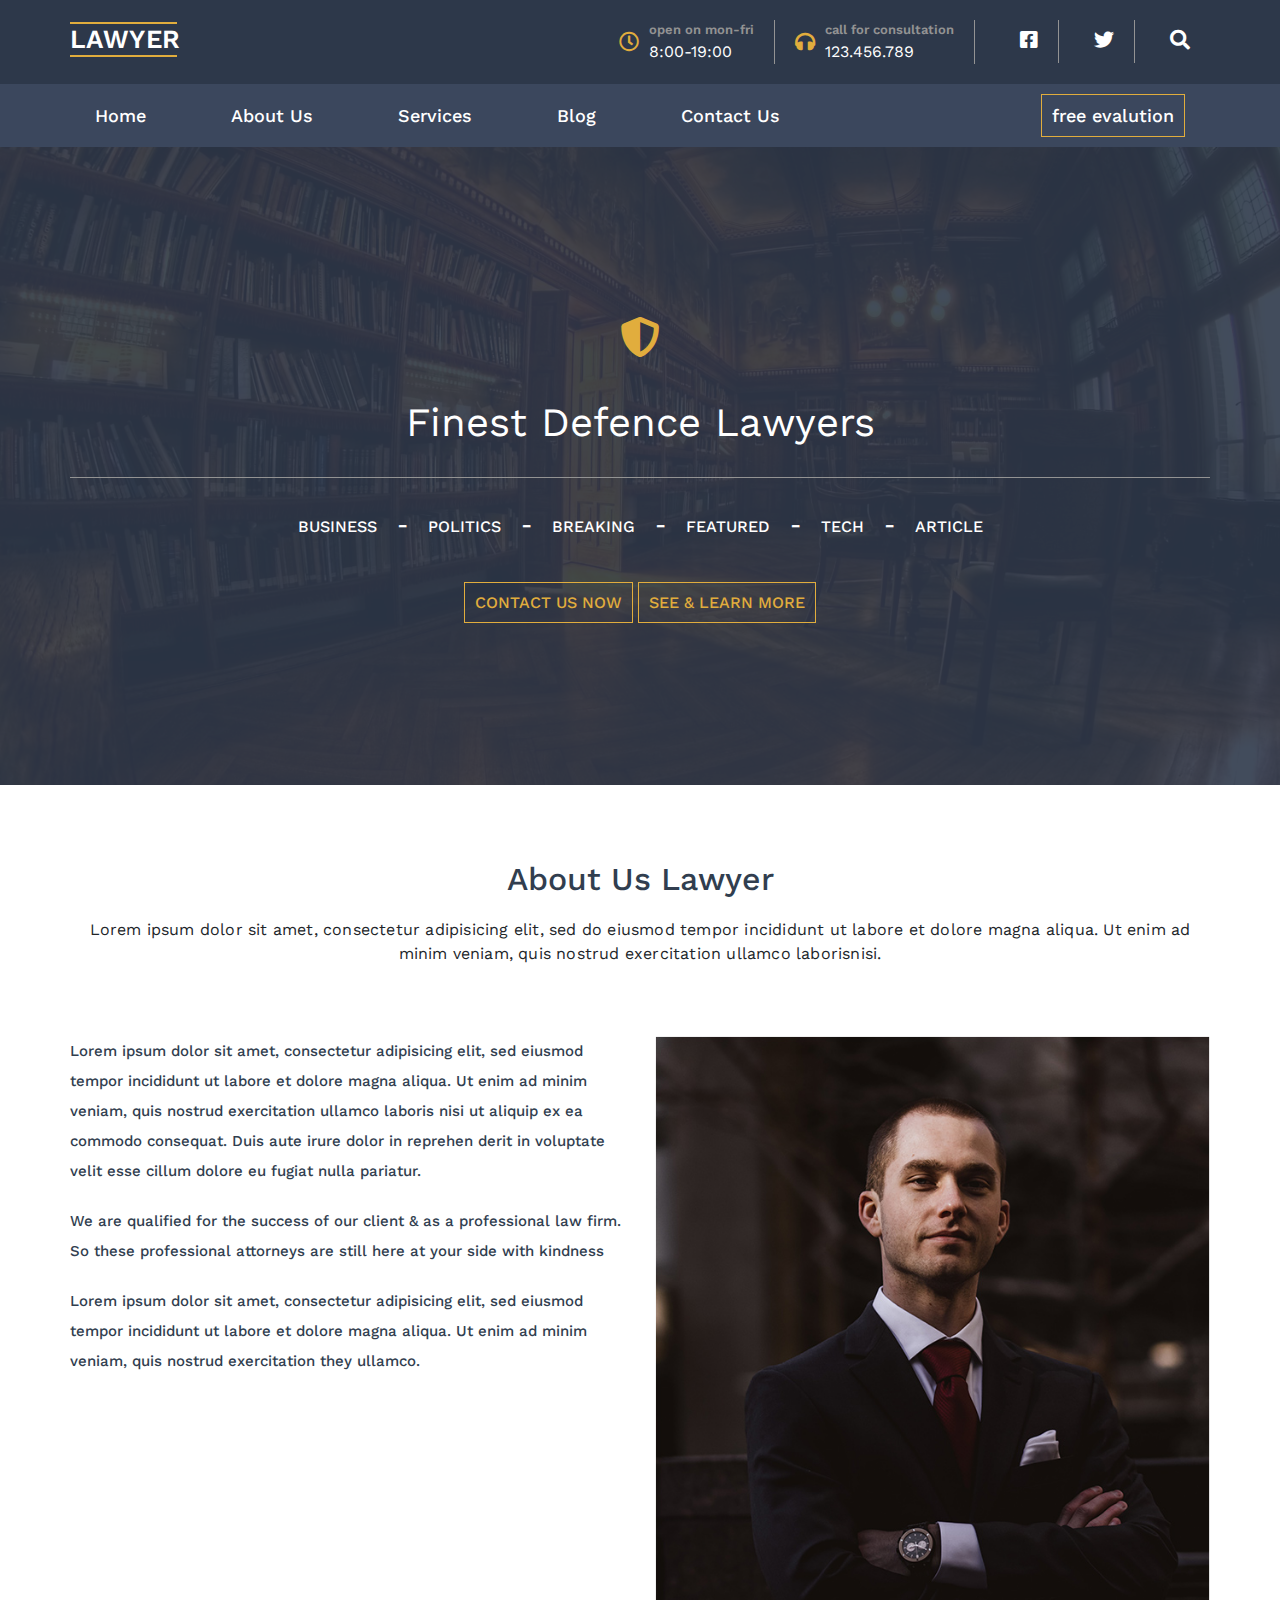
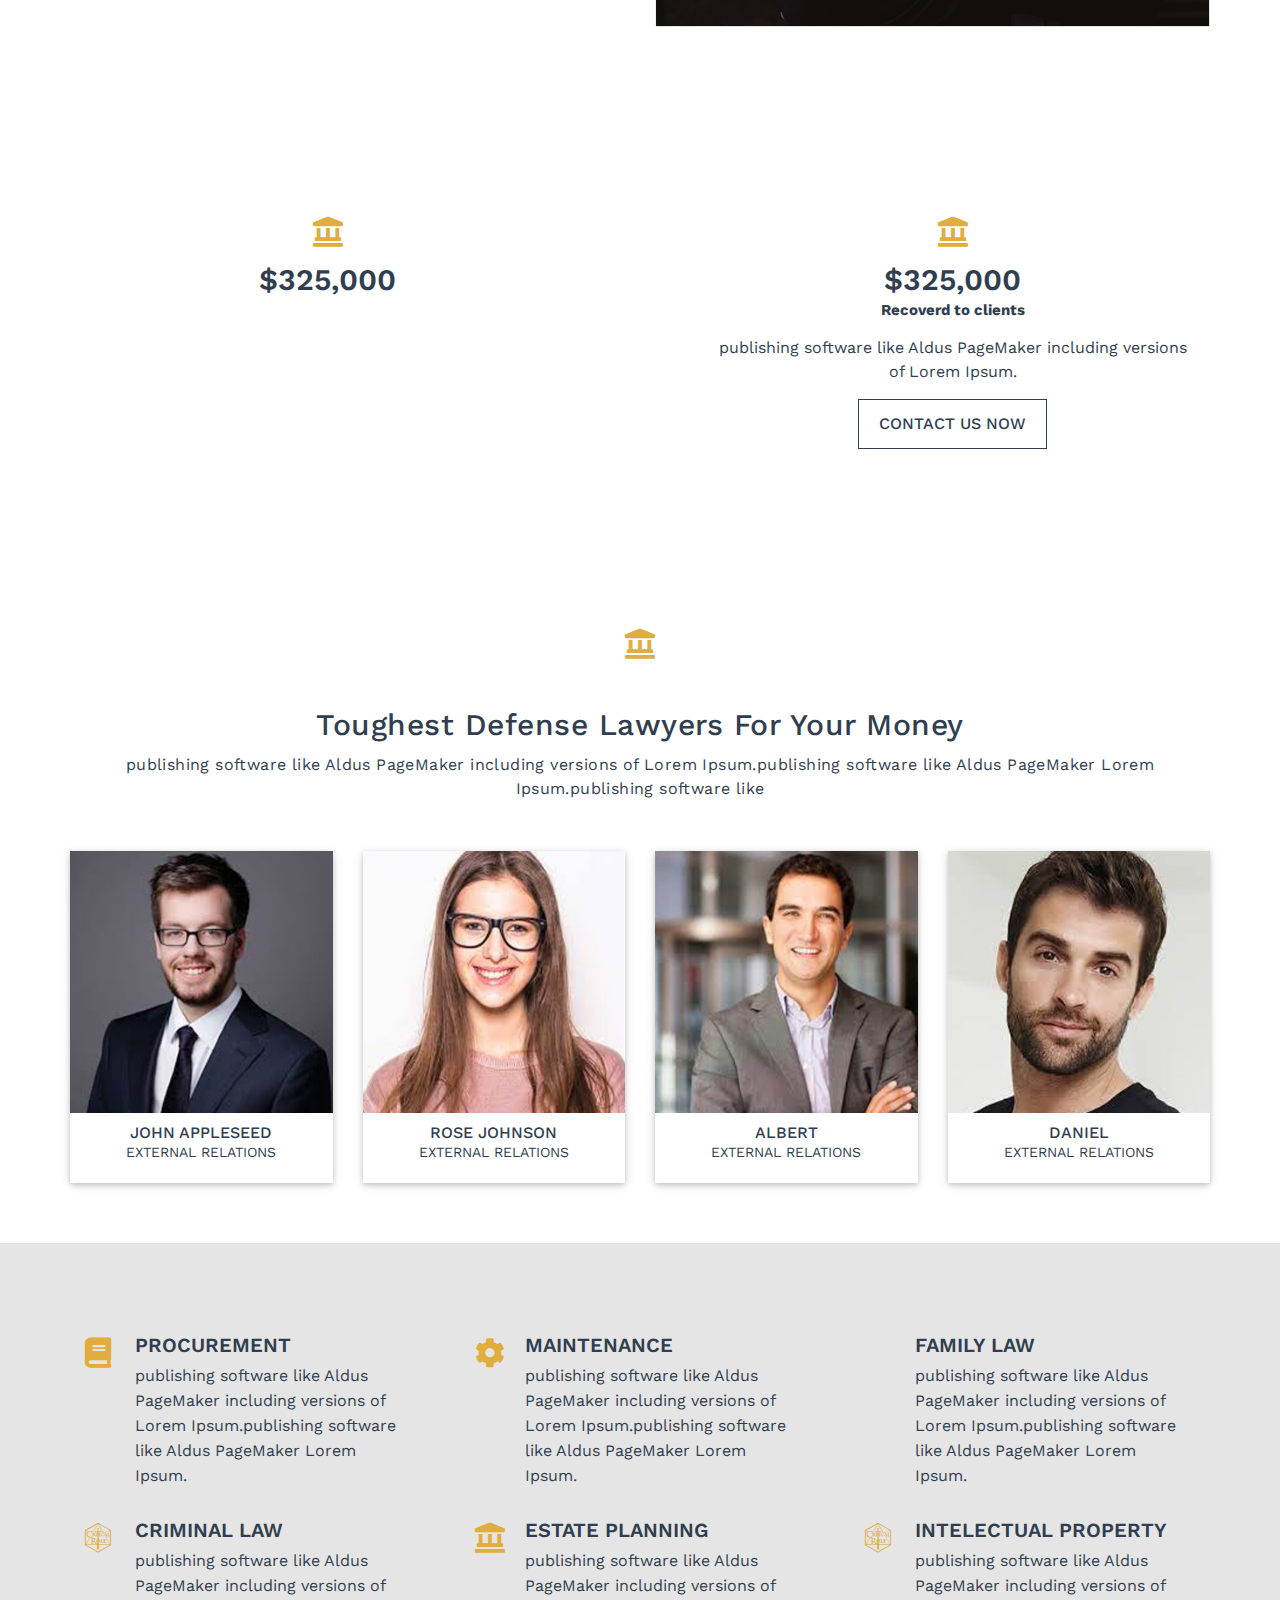
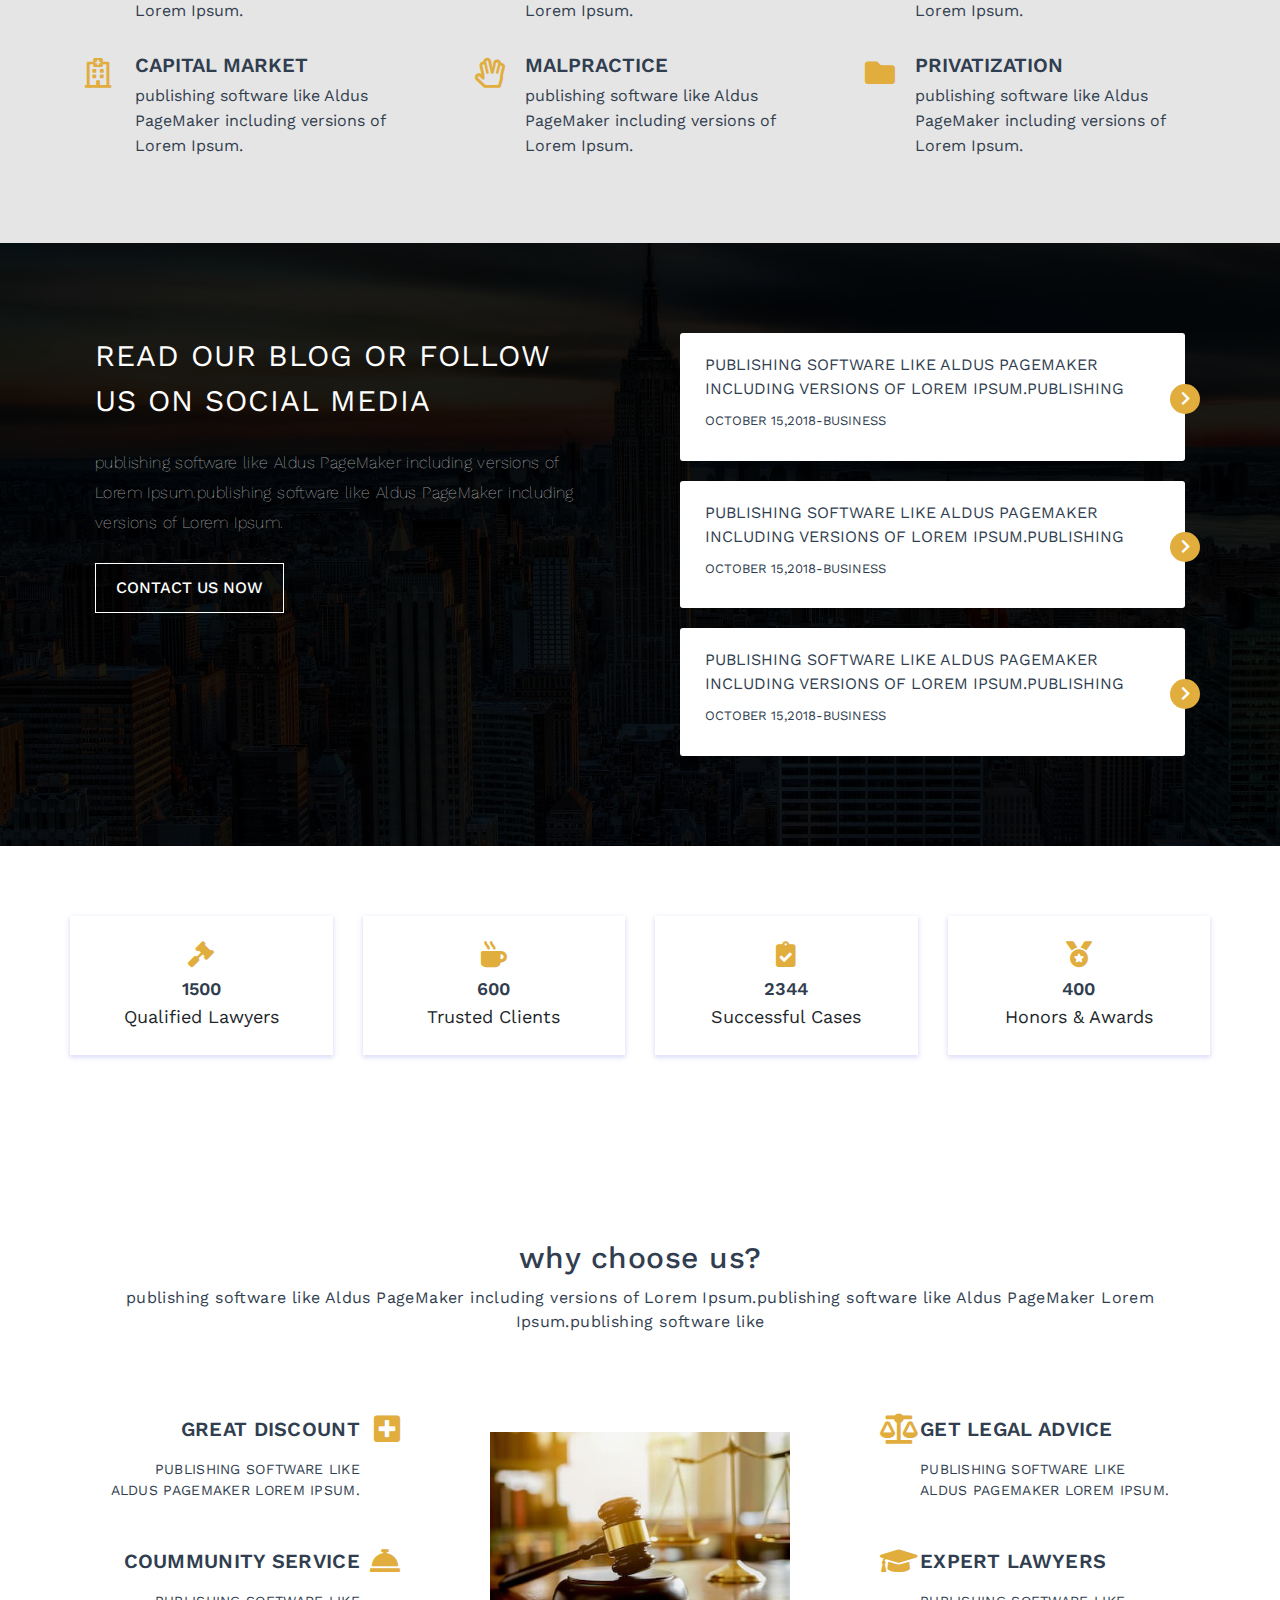
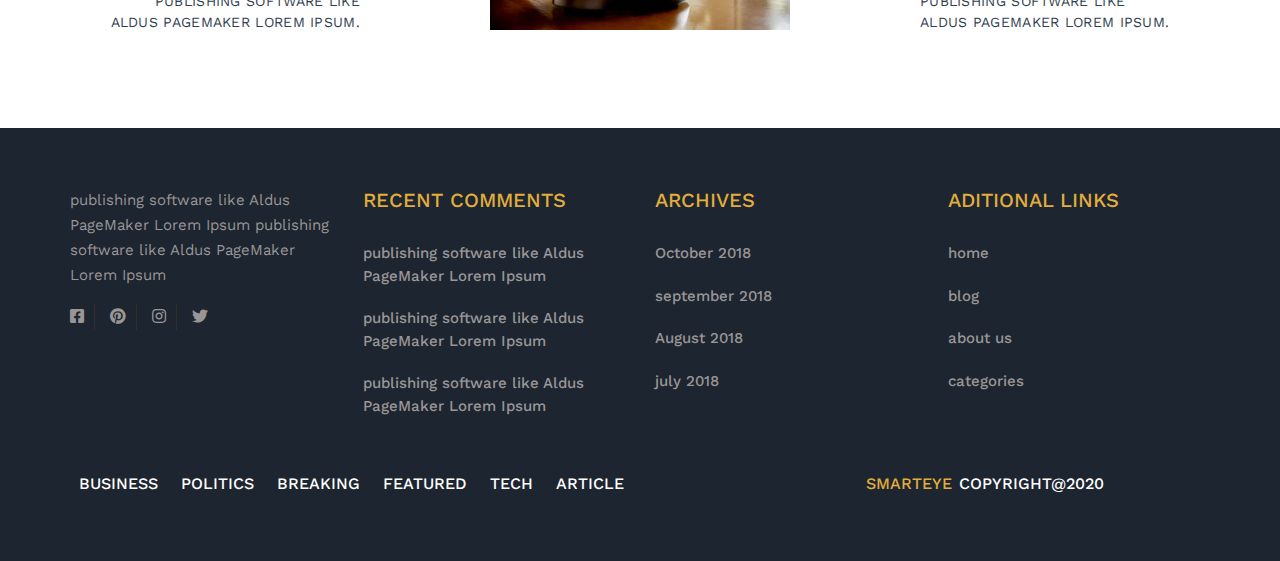
==== index.html @ 45066dd8 "Add files via upload" ====
<!doctype html>
<html lang="en">

<head>
    <meta charset="utf-8">
    <meta name="viewport" content="width=device-width, initial-scale=1, shrink-to-fit=no">
    <title>Lawyer</title>
    <link rel="shortcut icon" href="assets/images/fav.png" type="image/x-icon">
    <link href="https://fonts.googleapis.com/css2?family=Work+Sans:wght@300;400;500;600;700&display=swap" rel="stylesheet">
    <link rel="shortcut icon" href="assets/images/fav-icon.png">
    <link rel="stylesheet" href="assets/css/bootstrap.min.css">
    <link rel="stylesheet" href="assets/css/all.min.css">
    <link rel="stylesheet" href="assets/css/style.css" />
    <link rel="stylesheet" href="assets/css/responsive.css" />
</head>

<body>
    <!-- ===============================*****Start Header*****=============================== -->
    <header>
        <div class="top-nav">
            <div class="container">
                <div class="row">
                    <div class="col-md-4 col-12">
                        <div class="logo">
                            <h1>lawyer</h1>
                        </div>
                    </div>
                    <div class="col-md-8 col-12">
                        <div class="top-sec-main">
                           <div class="top-sec">
                                <ol>
                                    <li>
                                        <i class="far fa-clock"></i>
                                        <span>open on mon-fri</span>8:00-19:00
                                    </li>
                                    <li>
                                        <i class="fa fa-headphones"></i>
                                        <span>call for consultation</span>123.456.789
                                    </li>
                                </ol>
                            </div>
                            <div class="top-sec-2">
                                <ol>
                                    <li><i class="fab fa-facebook-square"></i></li>
                                    <li><i class="fab fa-twitter"></i></li>
                                    <li class="last"><i class="fas fa-search"></i></li>
                                </ol>
                            </div> 
                        </div>
                    </div>
                </div>
            </div>
        </div>

        <div class="_main_nav">
            <div class="container">
                <div class="row">
                    <div class="nav">
                        <div class="logo-01">
                            <h1>lawyer</h1>
                        </div>
                        <div class="menu-toggle"></div>
                        <div class="my-nav">
                            <div class="menu">
                              <ul>
                                <li><a href="index.html">Home</a></li>
                                <li><a href="about-us.html">About Us</a></li>
                                <li><a href="services.html">Services</a></li>
                                <li><a href="blog.html">Blog</a></li>
                                <li><a href="contact-us.html">Contact Us</a></li>
                                <li class="link-01"><a href="#">free evalution</a></li>
                              </ul>
                            </div>
                        </div>
                    </div>
                </div>
            </div>
        </div>
    </header>
    <!-- ===============================*****End Header*****=============================== -->

    <!-- ===============================*****Start Slider*****=============================== -->

    <section class="slider">
        <div class="container">
            <div class="row">
                <div class="col-12">
                    <div class="slider-content-main">
                        <ol>
                            <li><i class="fas fa-shield-alt"></i></li>
                        </ol>
                        <h2>Finest Defence Lawyers</h2>
                        <p>business<span>-</span>politics<span>-</span>Breaking<span>-</span>featured<span>-</span>tech<span>-</span>article</p>
                        <div class="btn-01">
                            <a href="#">contact us now</a>
                            <a href="#">see & learn more</a>
                        </div>
                    </div>
                </div>
            </div>
        </div>
    </section>

    <section class="bg-02-b">
        <div class="container">
            <div class="row">
                <div class="col-12">
                    <div class="head-001">
                        <h2>About Us Lawyer</h2>
                        <p>Lorem ipsum dolor sit amet, consectetur adipisicing elit, sed do eiusmod tempor incididunt ut labore et dolore magna aliqua. Ut enim ad minim veniam, quis nostrud exercitation ullamco laborisnisi.</p>
                    </div>
                </div>
                <div class="col-lg-6 col-md-6 col-12">
                    <div class="_do_er_xs">
                        <p>Lorem ipsum dolor sit amet, consectetur adipisicing elit, sed eiusmod tempor incididunt ut labore et dolore magna aliqua. Ut enim ad minim veniam, quis nostrud exercitation ullamco laboris nisi ut aliquip ex ea commodo consequat. Duis aute irure dolor in reprehen derit in voluptate velit esse cillum dolore eu fugiat nulla pariatur.</p>
                        <p>We are qualified for the success of our client & as a professional law firm. So these professional attorneys are still here at your side with kindness</p>
                        <p>Lorem ipsum dolor sit amet, consectetur adipisicing elit, sed eiusmod tempor incididunt ut labore et dolore magna aliqua. Ut enim ad minim veniam, quis nostrud exercitation they ullamco.</p>
                    </div>
                </div>
                <div class="col-lg-6 col-md-6 col-12 ">
                    <div class="_do_er_xs">
                       <div class="_kl_de_s">
                           <img src="assets/images/bg/abt-01.jpg">
                       </div> 
                    </div>
                </div>
            </div>
        </div>
    </section>

    <section class="bg-01">
        <div class="container">
            <div class="row">
                <div class="col-lg-6 col-md-6 col-sm-6 col-12">
                    <div class="bg-main">
                        <i class="fas fa-landmark"></i>
                        <h2>$325,000</h2>
                        <b>Recoverd to clients</b>
                        <p>publishing software like Aldus PageMaker including versions of Lorem Ipsum.</p>
                        <a href="#">Contact us now</a>
                    </div>
                </div>

                <div class="col-lg-6 col-md-6 col-sm-6 col-12">
                    <div class="bg-main bg-sub">
                        <i class="fas fa-landmark"></i>
                        <h2>$325,000</h2>
                        <b>Recoverd to clients</b>
                        <p>publishing software like Aldus PageMaker including versions of Lorem Ipsum.</p>
                        <a href="#">Contact us now</a>
                    </div>
                </div>
            </div>
        </div>
    </section>

    <section class="bg-02">
        <div class="container">
            <div class="row">
                <div class="col-12">
                    <div class="headding-01">
                        <i class="fas fa-landmark"></i>
                        <h2>Toughest Defense Lawyers For Your Money</h2>
                        <p>publishing software like Aldus PageMaker including versions of Lorem Ipsum.publishing software like Aldus PageMaker Lorem Ipsum.publishing software like</p>
                    </div>
                </div>
            </div>
            <div class="row">
                <div class="col-lg-3 col-md-3 col-sm-6 col-xs-12">
                    <div class="big-client">
                        <div class="client">
                            <img src="assets/images/client-01.jpg">
                        </div>
                        <div class= "client-content">
                            <h2>John Appleseed</h2>
                            <p>External Relations</p>
                        </div>
                    </div>
                </div>

                <div class="col-lg-3 col-md-3 col-sm-6 col-xs-12">
                    <div class="big-client">
                        <div class="client">
                            <img src="assets/images/client-02.jpg">
                        </div>
                        <div class= "client-content">
                            <h2>Rose johnson</h2>
                            <p>External Relations</p>
                        </div>
                    </div>
                </div>

                <div class="col-lg-3 col-md-3 col-sm-6 col-xs-12">
                    <div class="big-client">
                        <div class="client">
                            <img src="assets/images/client-03.jpg">
                        </div>
                        <div class= "client-content">
                            <h2>Albert</h2>
                            <p>External Relations</p>
                        </div>
                    </div>
                </div>

                <div class="col-lg-3 col-md-3 col-sm-6 col-xs-12">
                    <div class="big-client">
                        <div class="client">
                            <img src="assets/images/client-04.jpg">
                        </div>
                        <div class= "client-content">
                            <h2>Daniel</h2>
                            <p>External Relations</p>
                        </div>
                    </div>
                </div>
            </div>
        </div>
    </section>

    <section class="bg-03">
        <div class="container">
            <div class="row">
                <div class="col-lg-4 col-md-4 col-sm-6 col-xs-12">
                    <div class="box-01">
                        <ol>
                            <li><i class="fas fa-book"></i><span>Procurement</span>publishing software like Aldus PageMaker including versions of Lorem Ipsum.publishing software like Aldus PageMaker Lorem Ipsum.</li>
                            <li><i class="fab fa-critical-role"></i><span>Criminal law</span>publishing software like Aldus PageMaker including versions of Lorem Ipsum.</li>
                            <li><i class="far fa-hospital"></i><span>capital market</span>publishing software like Aldus PageMaker including versions of Lorem Ipsum.</li>
                        </ol>
                    </div>
                </div>

                <div class="col-lg-4 col-md-4 col-sm-6 col-xs-12">
                    <div class="box-01">
                        <ol>
                            <li><i class="fas fa-cog"></i><span>Maintenance</span>publishing software like Aldus PageMaker including versions of Lorem Ipsum.publishing software like Aldus PageMaker Lorem Ipsum.</li>
                            <li><i class="fas fa-landmark"></i><span>estate planning</span>publishing software like Aldus PageMaker including versions of Lorem Ipsum.</li>
                            <li><i class="far fa-hand-spock"></i><span>malpractice</span>publishing software like Aldus PageMaker including versions of Lorem Ipsum.</li>
                        </ol>
                    </div>
                </div>

                <div class="col-lg-4 col-md-4 col-sm-6 col-xs-12">
                    <div class="box-01">
                        <ol>
                            <li><i class="fas fa-starfighter-alt"></i><span>family law</span>publishing software like Aldus PageMaker including versions of Lorem Ipsum.publishing software like Aldus PageMaker Lorem Ipsum.</li>
                            <li><i class="fab fa-critical-role"></i><span>intelectual property</span>publishing software like Aldus PageMaker including versions of Lorem Ipsum.</li>
                            <li><i class="fas fa-folder"></i><span>privatization</span>publishing software like Aldus PageMaker including versions of Lorem Ipsum.</li>
                        </ol>
                    </div>
                </div>
            </div>
        </div>
    </section>

    <section class="bg-04">
        <div class="container">
            <div class="row">
                <div class="col-lg-6 col-md-6 col-12">
                    <div class="box-02">
                       <h2>read our blog or follow us on social media</h2>
                       <p>publishing software like Aldus PageMaker including versions of Lorem Ipsum.publishing software like Aldus PageMaker including versions of Lorem Ipsum.</p>
                       <a href="#">contact us now</a>
                    </div>
                </div>

                <div class="col-lg-6 col-md-6 col-12">
                    <div class="box-02 box-02-sup">
                       <ol>
                           <li>publishing software like Aldus PageMaker including versions of Lorem Ipsum.publishing<span>October 15,2018-business</span>
                           <i class="fas fa-chevron-right"></i></li>

                           <li>publishing software like Aldus PageMaker including versions of Lorem Ipsum.publishing<span>October 15,2018-business</span>
                           <i class="fas fa-chevron-right"></i></li>

                           <li>publishing software like Aldus PageMaker including versions of Lorem Ipsum.publishing<span>October 15,2018-business</span>
                           <i class="fas fa-chevron-right"></i></li>
                       </ol>
                    </div>
                </div>
            </div>
        </div>
    </section>

    <section class="bg-02-b">
        <div class="container">
            <div class="row">
                <div class="col-lg-3 col-md-3 col-6">
                    <div class="cal-box">
                        <div class="cal-content">
                            <i class="fas fa-gavel"></i>
                            <h2>1500</h2>
                            <h3>Qualified Lawyers</h3>
                        </div>
                    </div>
                </div>

                <div class="col-lg-3 col-md-3 col-6">
                    <div class="cal-box">
                        <div class="cal-content">
                            <i class="fas fa-mug-hot"></i>
                            <h2>600</h2>
                            <h3>Trusted Clients</h3>
                        </div>
                    </div>
                </div>

                <div class="col-lg-3 col-md-3 col-6">
                    <div class="cal-box">
                        <div class="cal-content">
                            <i class="fas fa-clipboard-check"></i>
                            <h2>2344</h2>
                            <h3>Successful Cases</h3>
                        </div>
                    </div>
                </div>

                <div class="col-lg-3 col-md-3 col-6">
                    <div class="cal-box">
                        <div class="cal-content">
                            <i class="fas fa-medal"></i>
                            <h2>400</h2>
                            <h3>Honors & Awards</h3>
                        </div>
                    </div>
                </div>
            </div>
        </div>
    </section>

    <section class="bg-05">
        <div class="container">
            <div class="row">
                <div class="col-12">
                    <div class="headding-01">
                        <h2>why choose us?</h2>
                        <p>publishing software like Aldus PageMaker including versions of Lorem Ipsum.publishing software like Aldus PageMaker Lorem Ipsum.publishing software like</p>
                    </div>
                </div>
            </div>
            <div class="row">
                <div class="col-lg-4 col-md-4 col-12">
                    <div class="row-items">
                        <ol>
                            <li>
                                <i class="fas fa-plus-square"></i>
                                Great Discount
                                <span>publishing software like Aldus PageMaker Lorem Ipsum.</span>
                            </li>

                            <li>
                                <i class="fas fa-concierge-bell"></i>
                                coummunity service
                                <span>publishing software like Aldus PageMaker Lorem Ipsum.</span>
                            </li>

                        </ol>
                    </div>
                </div>

                <div class="col-lg-4 col-md-4 col-12">
                    <div class="row-items">
                        <div class="row-images">
                           <img src="assets/images/img-01.jpg">
                        </div>
                    </div>
                </div>

                <div class="col-lg-4 col-md-4 col-12">
                    <div class="row-items row-sub">
                        <ol>
                            <li>
                                <i class="fas fa-balance-scale"></i>
                                get legal advice
                                <span>publishing software like Aldus PageMaker Lorem Ipsum.</span>
                            </li>

                            <li>
                                <i class="fas fa-graduation-cap"></i>
                                expert lawyers
                                <span>publishing software like Aldus PageMaker Lorem Ipsum.</span>
                            </li>

                        </ol>
                    </div>
                </div>
            </div>
        </div>
    </section>

    <footer>
        <div class="container">
            <div class="row">
                <div class="col-lg-3 col-md-4 col-sm-6 col-xs-6">
                    <div class="footer-content">
                        <p>publishing software like Aldus PageMaker Lorem Ipsum
                        publishing software like Aldus PageMaker Lorem Ipsum</p>
                        <ol>
                            <li><i class="fab fa-facebook-square"></i></li>
                            <li><i class="fab fa-pinterest"></i></li>
                            <li><i class="fab fa-instagram"></i></li>
                            <li><i class="fab fa-twitter"></i></li>
                        </ol>
                    </div>
                </div>

                <div class="col-lg-3 col-md-4 col-sm-6 col-xs-6">
                    <div class="footer-content">
                        <h2>recent comments</h2>
                        <ul>
                            <li>publishing software like Aldus PageMaker Lorem Ipsum</li>
                            <li>publishing software like Aldus PageMaker Lorem Ipsum</li>
                            <li>publishing software like Aldus PageMaker Lorem Ipsum</li>
                        </ul>
                    </div>
                </div>

                <div class="col-lg-3 col-md-4 col-sm-6 col-xs-6">
                    <div class="footer-content">
                        <h2>Archives</h2>
                        <ul>
                            <li>October 2018</li>
                            <li>september 2018</li>
                            <li>August 2018</li>
                            <li>july 2018</li>
                        </ul>
                    </div>
                </div>

                <div class="col-lg-3 col-md-4 col-sm-6 col-xs-6">
                    <div class="footer-content">
                        <h2>Aditional links</h2>
                        <ul>
                            <li>home</li>
                            <li>blog</li>
                            <li>about us</li>
                            <li>categories</li>
                        </ul>
                    </div>
                </div>
                <div class="col-lg-8 col-md-8 col-12">
                    <div class="end-items">
                        <ul>
                            <li>Business</li>
                            <li>politics</li>
                            <li>Breaking</li>
                            <li>featured</li>
                            <li>tech</li>
                            <li>article</li>
                        </ul>
                    </div>
                </div>
                <div class="col-lg-4 col-md-4 col-12">
                    <div class="end-items-01">
                        <ul>
                            <li><span>smarteye</span>copyright@2020</li>
                        </ul>
                    </div>
                </div>
            </div>
        </div>
    </footer>
</body>

<script src="assets/js/jquery-3.2.1.min.js"></script>
<script src="assets/js/popper.min.js"></script>
<script src="assets/js/bootstrap.min.js"></script>
<script>
      $(document).ready (function(){
        $('.menu-toggle').click(function(){
          $('.menu-toggle').toggleClass('active')
          $('.menu').toggleClass('active')
        })
      })
</script>
</html>
---- assets/css/style.css ----
@import url(https://fonts.googleapis.com/css?family=Montserrat:300,400,600,700);
@import url(https://fonts.googleapis.com/css?family=Arimo:300,400,400italic,700,700italic);
/* ================================ Basic CSS =============================== */
body {
  margin: 0px;
  padding: 0px;
  font-family: 'Work Sans' , sans-serif;
  overflow-x: hidden; }

* {
  margin: 0px;
  padding: 0px;
  box-sizing: border-box; }

img {
  max-width: 100%; }

h1, h2, h3, h4, h5, h6 {
  margin: 0px; }

ul, ol {
  margin: 0px;
  padding: 0px; }

h2 {
  color: #313e4f; }

li {
  list-style: none; }

a {
  text-decoration: none; }

a:hover {
  text-decoration: none; }

@media screen and (max-width: 1199px) {
  .container {
    max-width: 100%; }

  width: 100%; }
.container {
  max-width: 1170px; }
  @media screen and (max-width: 575px) {
    .container {
      padding: 10px 15px;
      max-width: 100%;
      width: 100%; } }

/* ================================ Header CSS =============================== */
.top-nav {
  position: relative;
  visibility: visible;
  overflow: hidden;
  z-index: 2;
  background: #2d384a;
  padding: 20px 0px; }
  .top-nav .top-sec {
    position: relative;
    z-index: 2;
    display: inline-block;
    color: #fff; }
    .top-nav .top-sec ol li {
      position: relative;
      display: inline-block;
      padding: 0 20px 0 30px;
      color: #fff;
      margin: 0 15px 0 0;
      border-right: 1px solid #939393; }
      .top-nav .top-sec ol li i {
        position: absolute;
        left: 0;
        color: #e1ad3d;
        font-size: 20px;
        display: flex;
        align-items: center;
        justify-content: center;
        height: 100%; }
      .top-nav .top-sec ol li span {
        display: block;
        font-size: 13px;
        color: #939393;
        font-weight: 600; }
  .top-nav .logo {
    display: inline-block;
    color: #fff; }
    .top-nav .logo h1 {
      line-height: 35px;
      position: relative;
      font-size: 26px;
      color: #fff;
      text-transform: uppercase;
      font-weight: 600;
      letter-spacing: 0.4px;
      margin: 2px 0px; }
      .top-nav .logo h1::after {
        position: absolute;
        content: "";
        width: 97%;
        left: 0;
        bottom: 0;
        height: 2px;
        background: #e1ad3d; }
      .top-nav .logo h1::before {
        position: absolute;
        content: "";
        width: 97%;
        top: 0;
        bottom: 0;
        height: 2px;
        background: #e1ad3d; }
  .top-nav .top-sec-main {
    display: flex;
    justify-content: flex-end; }
    .top-nav .top-sec-main .top-sec-2 {
      display: flex;
      align-items: center; }
      @media screen and (max-width: 991px) {
        .top-nav .top-sec-main .top-sec-2 {
          display: none; } }
      .top-nav .top-sec-main .top-sec-2 ol .last {
        border: none !important; }
      .top-nav .top-sec-main .top-sec-2 ol li {
        display: inline-block;
        border-right: 1px solid #939393;
        padding: 9.5px 20px 9.5px 30px; }
        .top-nav .top-sec-main .top-sec-2 ol li i {
          color: #fff;
          font-size: 20px; }
  @media screen and (max-width: 768px) {
    .top-nav {
      display: none; } }

@media screen and (max-width: 768px) {
  ._main_nav .nav {
    padding: 10px; } }
@media screen and (max-width: 768px) {
  ._main_nav .logo-01 {
    padding-left: 10px; }
    ._main_nav .logo-01 h1 {
      font-size: 2rem !important; } }

/* ================================ Slider CSS =============================== */
.slider {
  background: url(../images/slider.jpg);
  background-repeat: no-repeat;
  background-position: center;
  background-size: cover;
  padding: 50px 0px;
  position: relative;
  overflow: hidden; }
  .slider .slider-content-main {
    position: relative;
    padding: 100px 0px;
    text-align: center; }
    .slider .slider-content-main .btn-01 {
      position: relative;
      margin: 20px 0px;
      z-index: 9; }
      .slider .slider-content-main .btn-01 a {
        padding: 10px;
        color: #e1ad3d;
        font-size: 16px;
        text-transform: uppercase;
        font-weight: 500;
        border: 1px solid #e1ad3d; }
        @media screen and (max-width: 576px) {
          .slider .slider-content-main .btn-01 a {
            display: block;
            margin: 10px 0px; } }
        .slider .slider-content-main .btn-01 a:hover {
          color: #ececec;
          background-color: #e1ad3d; }
    .slider .slider-content-main h2 {
      padding: 20px 0px 30px 0;
      color: #fff;
      font-size: 40px;
      font-weight: 400;
      border-bottom: 1px solid #939393; }
      @media screen and (max-width: 576px) {
        .slider .slider-content-main h2 {
          font-size: 30px; } }
    .slider .slider-content-main p {
      padding: 30px 0px;
      margin: 0px;
      color: #fff;
      font-size: 16px;
      font-weight: 500;
      text-transform: uppercase; }
      .slider .slider-content-main p span {
        color: #fff;
        font-size: 22px;
        margin: 0 20px; }
    .slider .slider-content-main ol li {
      margin: 20px 0px; }
      .slider .slider-content-main ol li i {
        color: #e1ad3d;
        font-size: 40px;
        font-weight: 600; }
    @media screen and (max-width: 576px) {
      .slider .slider-content-main {
        padding: 0px; } }
  .slider::before {
    position: absolute;
    content: "";
    left: 0;
    bottom: 0;
    width: 100%;
    background: rgba(45, 56, 74, 0.9);
    height: 100%; }
  @media screen and (max-width: 576px) {
    .slider {
      padding: 20px 0px; } }

.logo-01 {
  position: absolute;
  font-size: 25px;
  color: #fff; }
  @media screen and (min-width: 768px) {
    .logo-01 {
      display: none; } }

@media screen and (max-width: 576px) {
  .bg-01::before {
    width: 100% !important; } }

@media screen and (max-width: 576px) {
  .bg-01 {
    padding: 20px 0px !important; } }

@media screen and (max-width: 576px) {
  .bg-01::after {
    width: 0 !important; } }

/* ================================ Section CSS =============================== */
.bg-01 {
  padding: 50px 0px;
  position: relative;
  z-index: 9;
  overflow: hidden; }
  .bg-01::before {
    position: absolute;
    content: "";
    background: linear-gradient(rgba(0, 0, 0, 0.9) 100%, rgba(0, 0, 0, 0.9) 100%), url("../images/bg-02.jpg");
    background-repeat: no-repeat;
    background-position: center;
    background-size: cover;
    background-attachment: fixed;
    width: 50%;
    left: 0;
    top: 0;
    height: 100%;
    z-index: 1; }
  .bg-01::after {
    position: absolute;
    content: "";
    background: linear-gradient(rgba(255, 255, 255, 0.7) 100%, rgba(255, 255, 255, 0.7) 100%), url("../images/bg-01.jpg");
    background-repeat: no-repeat;
    background-position: center;
    background-size: cover;
    background-attachment: fixed;
    width: 50%;
    right: 0;
    top: 0;
    height: 100%;
    z-index: 1; }
  .bg-01 .bg-sub {
    color: #313e4f !important;
    padding: 40px 20px 40px 60px !important; }
    .bg-01 .bg-sub a {
      color: #313e4f !important;
      border: 1px solid #313e4f !important; }
    @media screen and (max-width: 576px) {
      .bg-01 .bg-sub {
        padding: 20px !important;
        color: #fff !important; } }
  .bg-01 .bg-main {
    position: relative;
    z-index: 3;
    color: #fff;
    text-align: center;
    padding: 40px 60px 40px 20px; }
    .bg-01 .bg-main a {
      cursor: pointer;
      padding: 12px 20px;
      text-transform: uppercase;
      text-align: center;
      vertical-align: middle;
      border: 1px solid #fff;
      color: #fff;
      font-size: 16px;
      font-weight: 500;
      margin: 15px auto 10px auto;
      display: block;
      width: max-content; }
    .bg-01 .bg-main i {
      color: #e1ad3d;
      font-size: 30px;
      margin: 0 0 5px 0; }
    .bg-01 .bg-main h2 {
      font-size: 30px;
      font-weight: 600;
      padding: 10px 0 0; }
    .bg-01 .bg-main b {
      font-size: 15px;
      padding: 5px 0px; }
    .bg-01 .bg-main p {
      font-size: 16px;
      margin: 14px 0px; }
    @media screen and (max-width: 576px) {
      .bg-01 .bg-main {
        padding: 20px !important;
        color: #fff !important; } }

.bg-02 {
  padding: 50px 0px;
  position: relative;
  overflow: hidden; }
  .bg-02 .headding-01 {
    text-align: center;
    padding: 20px 0px;
    margin: 10px 0px; }
    .bg-02 .headding-01 p {
      margin: 10px 0px;
      color: #313e4f;
      font-size: 16px;
      font-weight: 400;
      letter-spacing: 0.4px;
      line-height: 24px; }
    .bg-02 .headding-01 i {
      color: #e1ad3d;
      font-size: 30px; }
    .bg-02 .headding-01 h2 {
      display: block;
      position: relative;
      padding: 40px 0 0 0;
      font-size: 30px;
      color: #313e4f;
      letter-spacing: 0.5px;
      margin: 5px 0px; }
  .bg-02 .big-client {
    padding: 0px 0px 20px 0px;
    background: #fff;
    box-shadow: 0 2px 5px 0 rgba(0, 0, 0, 0.16), 0 2px 10px 0 rgba(0, 0, 0, 0.12);
    margin: 10px 0px; }
    .bg-02 .big-client .client img {
      width: 100%; }
    .bg-02 .big-client .client-content {
      padding: 10px 0px 0px 0px;
      text-align: center;
      position: relative; }
      .bg-02 .big-client .client-content p {
        color: #313e4f;
        text-transform: uppercase;
        font-size: 14px;
        font-weight: 400;
        margin: 0px; }
      .bg-02 .big-client .client-content h2 {
        color: #313e4f;
        font-size: 16px;
        font-weight: 500;
        text-transform: uppercase; }

.bg-03 {
  padding: 40px 0px;
  background-color: #e5e5e5;
  overflow: hidden;
  position: relative;
  z-index: 9; }
  .bg-03 .box-01 {
    position: relative;
    margin: 20px 0px;
    padding: 10px 15px; }
    .bg-03 .box-01 ol li {
      font-size: 16px;
      color: #313e4f;
      line-height: 25px;
      padding: 10px 10px 10px 50px;
      margin: 5px 0px;
      display: block;
      width: 100%;
      position: relative; }
      .bg-03 .box-01 ol li i {
        position: absolute;
        left: 0;
        top: 20px;
        font-size: 30px;
        color: #e1ad3d; }
      .bg-03 .box-01 ol li span {
        display: block;
        margin: 5px 0px;
        font-size: 20px;
        color: #313e4f;
        font-weight: 600;
        text-transform: uppercase; }

.bg-04 {
  padding: 40px 0px;
  background-image: url(../images/bg-03.jpg);
  background-repeat: no-repeat;
  background-size: cover;
  background-position: center;
  position: relative; }
  .bg-04::before {
    position: absolute;
    content: "";
    width: 100%;
    height: 100%;
    background: rgba(0, 0, 0, 0.9);
    left: 0;
    top: 0; }
  .bg-04 .box-02-sup {
    margin: 20px 0px; }
    .bg-04 .box-02-sup ol li {
      display: block;
      margin: 20px 0px;
      text-transform: uppercase;
      padding: 20px 25px;
      background: #fff;
      color: #313e4f;
      border-radius: 3px;
      position: relative;
      z-index: 9; }
      .bg-04 .box-02-sup ol li i {
        position: absolute;
        background: #e1ad3d;
        width: 30px;
        height: 30px;
        line-height: 30px;
        color: #fff;
        font-size: 15px;
        border-radius: 50px;
        text-align: center;
        right: -15px;
        top: 40%; }
      .bg-04 .box-02-sup ol li span {
        font-size: 13px;
        color: #313e4f;
        text-transform: uppercase;
        margin: 10px 0px;
        display: block; }
  .bg-04 .box-02 {
    padding: 20px 25px;
    margin: 10px 0px;
    position: relative;
    text-align: left; }
    .bg-04 .box-02 a {
      cursor: pointer;
      padding: 12px 20px;
      text-transform: uppercase;
      vertical-align: middle;
      border: 1px solid #fff;
      color: #fff;
      font-size: 16px;
      font-weight: 500;
      margin: 25px 0;
      display: block;
      width: max-content; }
    .bg-04 .box-02 p {
      font-size: 16px;
      line-height: 30px;
      letter-spacing: 0.4px;
      color: #fff;
      font-weight: 100;
      margin: 25px 0px; }
    .bg-04 .box-02 h2 {
      color: #fff;
      font-size: 30px;
      text-transform: uppercase;
      font-weight: 400;
      line-height: 45px;
      letter-spacing: 1px;
      margin: 20px 0px; }

.bg-05 {
  padding: 40px 0px;
  background: #fff;
  overflow: hidden;
  position: relative; }
  .bg-05 .headding-01 {
    text-align: center;
    padding: 20px 0px;
    margin: 10px 0px; }
    .bg-05 .headding-01 p {
      margin: 10px 0px;
      color: #313e4f;
      font-size: 16px;
      font-weight: 400;
      letter-spacing: 0.4px;
      line-height: 24px; }
    .bg-05 .headding-01 h2 {
      display: block;
      position: relative;
      padding: 40px 0 0 0;
      font-size: 30px;
      color: #313e4f;
      letter-spacing: 0.5px;
      margin: 5px 0px; }
  .bg-05 .row-sub {
    position: relative; }
    .bg-05 .row-sub ol li {
      padding: 10px 10px 10px 40px !important;
      text-align: left !important; }
      .bg-05 .row-sub ol li i {
        left: 0; }
  .bg-05 .row-items {
    height: 100%;
    padding: 20px 30px;
    position: relative; }
    .bg-05 .row-items ol li {
      display: block;
      margin: 10px 0px;
      padding: 10px 40px 10px 10px;
      font-size: 20px;
      font-weight: 600;
      letter-spacing: 0.3px;
      text-transform: uppercase;
      color: #313e4f;
      position: relative;
      text-align: right; }
      .bg-05 .row-items ol li i {
        position: absolute;
        right: 0;
        color: #e1ad3d;
        font-size: 30px;
        display: flex; }
      .bg-05 .row-items ol li span {
        font-size: 14px;
        margin: 15px 0px;
        display: block;
        font-weight: 400; }
    .bg-05 .row-items .row-images {
      display: flex;
      height: 100%;
      align-items: center; }
      @media screen and (max-width: 768px) {
        .bg-05 .row-items .row-images {
          display: none; } }

/* ================******about us page css******================ */
.bg-02-a {
  padding: 80px 0px;
  background: url(../images/bg/bg-01.jpg);
  background-size: cover;
  background-position: center;
  overflow: hidden;
  position: relative;
  text-align: center;
  color: #fff; }
  .bg-02-a::before {
    position: absolute;
    content: "";
    width: 100%;
    height: 100%;
    left: 0;
    bottom: 0;
    background-color: rgba(0, 0, 0, 0.8); }
  .bg-02-a ._head_01 {
    position: relative;
    display: block;
    margin: 20px auto; }
    .bg-02-a ._head_01 h2 {
      font-size: 23px;
      font-weight: 500;
      margin: 0px;
      padding: 0 0 10px 0;
      color: #fff; }
    .bg-02-a ._head_01 p {
      margin: 0px;
      font-size: 18px;
      font-weight: 300; }
      .bg-02-a ._head_01 p i {
        font-size: 20px;
        margin: 0 10px;
        position: relative;
        top: 3px; }
      .bg-02-a ._head_01 p span {
        color: #e1ad3d; }

.bg-02-b {
  padding: 50px 0px;
  background: #fff;
  position: relative;
  overflow: hidden; }
  .bg-02-b ._do_er_xs {
    padding: 20px 0px;
    margin: 30px 0px;
    text-align: left;
    position: relative; }
    .bg-02-b ._do_er_xs p {
      margin: 0 0 20px 0;
      font-size: 15px;
      color: #313e4f;
      line-height: 30px;
      font-weight: 500; }
    @media screen and (max-width: 768px) {
      .bg-02-b ._do_er_xs {
        margin: 10px 0px;
        padding: 5px 0px; } }
  .bg-02-b .head-001 {
    margin: 20px 0px;
    text-align: center; }
    .bg-02-b .head-001 h2 {
      padding: 5px 0 20px 0; }
    .bg-02-b .head-001 p {
      font-size: 16px;
      letter-spacing: 0.2px;
      margin: 0px; }
    @media screen and (max-width: 768px) {
      .bg-02-b .head-001 {
        margin: 10px 0px; } }
  .bg-02-b .cal-box {
    margin: 20px 0px;
    position: relative; }
    .bg-02-b .cal-box .cal-content {
      background-color: #fff;
      padding: 20px 18px;
      text-align: center;
      box-shadow: 0 2px 5px 0 rgba(218, 218, 253, 0.65), 0 2px 5px 0 rgba(206, 206, 238, 0.54); }
      .bg-02-b .cal-box .cal-content h3 {
        font-size: 18px;
        font-weight: 400;
        margin: 0 0 8px 0; }
      .bg-02-b .cal-box .cal-content h2 {
        font-size: 18px;
        font-weight: 600;
        margin: 6px 0px; }
      .bg-02-b .cal-box .cal-content i {
        color: #e1ad3d;
        font-size: 26px;
        padding: 5px 0px; }
    @media screen and (max-width: 768px) {
      .bg-02-b .cal-box {
        margin: 10px 0px;
        padding: 0px; } }
  .bg-02-b ._jh_oi_cs {
    padding: 17px 20px;
    border: 2px dotted #e1ad3d;
    position: relative;
    margin: 20px 0px;
    text-align: center; }
    .bg-02-b ._jh_oi_cs i {
      padding: 20px 0px;
      color: #e1ad3d;
      font-size: 30px;
      font-weight: 200; }
    .bg-02-b ._jh_oi_cs h2 {
      font-weight: 600;
      font-size: 20px;
      padding: 0 0 20px 0; }
    .bg-02-b ._jh_oi_cs p {
      font-size: 15px;
      font-weight: 500;
      color: #313e4f;
      padding: 0 0 10px 0;
      line-height: 28px; }
    @media screen and (max-width: 768px) {
      .bg-02-b ._jh_oi_cs {
        margin: 10px 0px;
        padding: 15px; } }
  .bg-02-b .my_row_y {
    margin: 30px 0px 10px 0px; }
    @media screen and (max-width: 768px) {
      .bg-02-b .my_row_y {
        margin: 10px 0px; } }
  .bg-02-b ._cd_xs_we {
    background: #fff;
    padding: 0 0 20px 0;
    box-shadow: 0 0 12px 0 rgba(221, 221, 221, 0.68);
    margin: 10px 0px 20px 0px; }
    .bg-02-b ._cd_xs_we ._ol_xs_we {
      position: relative;
      display: block;
      width: 100%; }
      .bg-02-b ._cd_xs_we ._ol_xs_we img {
        border-top-right-radius: 7px;
        border-top-left-radius: 7px; }
    .bg-02-b ._cd_xs_we ._lo_de_we_xa {
      position: relative;
      padding: 10px 15px 20px 18px;
      text-align: center; }
      .bg-02-b ._cd_xs_we ._lo_de_we_xa a {
        display: block;
        text-align: left;
        color: #e1ad3d;
        font-size: 16px;
        font-weight: 500;
        margin: 7px 0px 0px; }
      .bg-02-b ._cd_xs_we ._lo_de_we_xa p {
        line-height: 28px;
        font-size: 15px;
        font-weight: 500;
        color: #767676;
        margin: 0px; }
      .bg-02-b ._cd_xs_we ._lo_de_we_xa ol li {
        display: inline-block;
        font-size: 16px;
        font-weight: 500;
        padding: 10px 0px; }
        .bg-02-b ._cd_xs_we ._lo_de_we_xa ol li i {
          color: #e1ad3d;
          margin: 0 10px 0 0; }
      .bg-02-b ._cd_xs_we ._lo_de_we_xa h2 {
        margin: 7px 0px;
        font-size: 18px;
        font-weight: 600; }
    @media screen and (max-width: 768px) {
      .bg-02-b ._cd_xs_we {
        margin: 10px 0px; } }

.contact-01 {
  padding: 50px 0px;
  background: url(../images/contact.png);
  background-repeat: no-repeat;
  background-size: cover;
  background-position: 50%;
  position: relative;
  overflow: hidden; }
  .contact-01 .btn-001 {
    display: block;
    width: 100%;
    margin: 20px 0px;
    position: relative;
    z-index: 9;
    text-align: center; }
    .contact-01 .btn-001 a {
      text-align: center;
      padding: 10px 18px;
      color: #fff;
      border-radius: 4px;
      font-size: 15px;
      background: #e1ad3d; }
  .contact-01 .mar-01 {
    width: 80%;
    display: block;
    margin: 20px auto; }
    @media screen and (max-width: 768px) {
      .contact-01 .mar-01 {
        width: 100%; } }
  .contact-01 .form-group {
    margin: 20px 0px;
    position: relative; }
    .contact-01 .form-group .form-control {
      min-height: 45px;
      background: transparent;
      border: 1px solid #e1ad3d; }

/* ================================ Footer CSS =============================== */
footer {
  padding: 40px 0px;
  background: #1d2530; }
  footer .end-items-01 ul {
    padding: 20px 0px;
    position: relative; }
    footer .end-items-01 ul li {
      display: inline-block;
      font-size: 16px;
      font-weight: 500;
      color: #fff;
      padding: 5px 16px;
      text-transform: uppercase; }
      footer .end-items-01 ul li span {
        color: #e1ad3d;
        margin-right: 7px; }
  footer .end-items {
    padding: 20px 0px;
    position: relative; }
    footer .end-items ul li {
      display: inline-block;
      font-size: 16px;
      font-weight: 500;
      color: #fff;
      padding: 5px 9px;
      text-transform: uppercase; }
  footer .footer-content {
    padding: 10px 0px;
    margin: 10px 0px;
    position: relative;
    color: #9a9696; }
    footer .footer-content ul li {
      padding: 10px 0px;
      font-weight: 500;
      font-size: 15px; }
    footer .footer-content h2 {
      color: #e1ad3d;
      text-transform: uppercase;
      font-size: 20px;
      font-weight: 500;
      margin: 0 0 20px 0; }
    footer .footer-content p {
      font-size: 15px;
      line-height: 25px;
      font-weight: 400; }
    footer .footer-content ol li {
      display: inline-block;
      color: #9a9696;
      padding: 1px 10px;
      border-right: 1px solid #2f2f2f; }
      footer .footer-content ol li:last-child {
        border: 0px; }
      footer .footer-content ol li:nth-child(1) {
        padding-left: 0px; }

/*# sourceMappingURL=style.css.map */
---- assets/css/responsive.css ----
._main_nav {
    background: #3b475d;
    position: relative;
    overflow: hidden;
}

.nav{
	display:block;
	width:100%;
	position:relative;

}

.menu-toggle {
    display:none;
    height: 40px;
    width: 40px;
    align-items: center;
    justify-content: center;
    float: right;
    margin: 10px 0 0 40px;
    opacity: 0;
    visibility: hidden;
}

.menu-toggle::before {
    position: absolute;
    content: "\f0c9";
    font-size: 26px;
    color: #e1ad3d;
    font-family: "Font Awesome 5 Pro";
}

.menu-toggle.active::before {
    content: "\f00d";
}

.menu ul li a {
    color: #fff;
    padding: 20px 0px 18px 0;
    transition: 0.5s;
    cursor: pointer;
}

.menu ul li {
    display: inline-block;
    color: #fff;
    padding: 18px 40px;
    font-size: 18px;
    font-weight: 500;
}

.my-nav {
    position: relative;
    width: 100%;
}

.menu {
	display:block;
    z-index: 99;
}

.menu ul li:hover a{
	color: #e1ad3d;
    border-bottom: 3px solid #e1ad3d;
}

.link-01 a{
	padding:10px !important;
	border:1px solid#e1ad3d;
}

.link-01:hover a{
	border:none !important;
	color:#fff;
}

.link-01 a{
	color:#e1ad3d;
}

.link-01{
	float:right;
}


@media (max-width: 768px){
	.menu-toggle {
    	visibility: visible;
    	opacity: 1;
    	display:block;
}

.menu.active {
    display: block;
    height: 100vh;
    width: 100%;
    z-index: 999;
    visibility: visible;
    opacity: 1;
    top: 70px;
}

.menu{
	display:none;
}

.menu ul li {
    display: block;
}

.my-nav{
	top:50px;
}
.link-01{
	float:unset;
}
.link-01 a{
	padding:10px !important;
}
}

@media (min-width:768.01px) and (max-width: 991.98px){
	.menu ul li {
		padding: 18px 15px;
	}
}

@media (min-width: 992px) and (max-width: 1199.98px) {
	.menu ul li {
		padding: 18px 35px;
	}

}
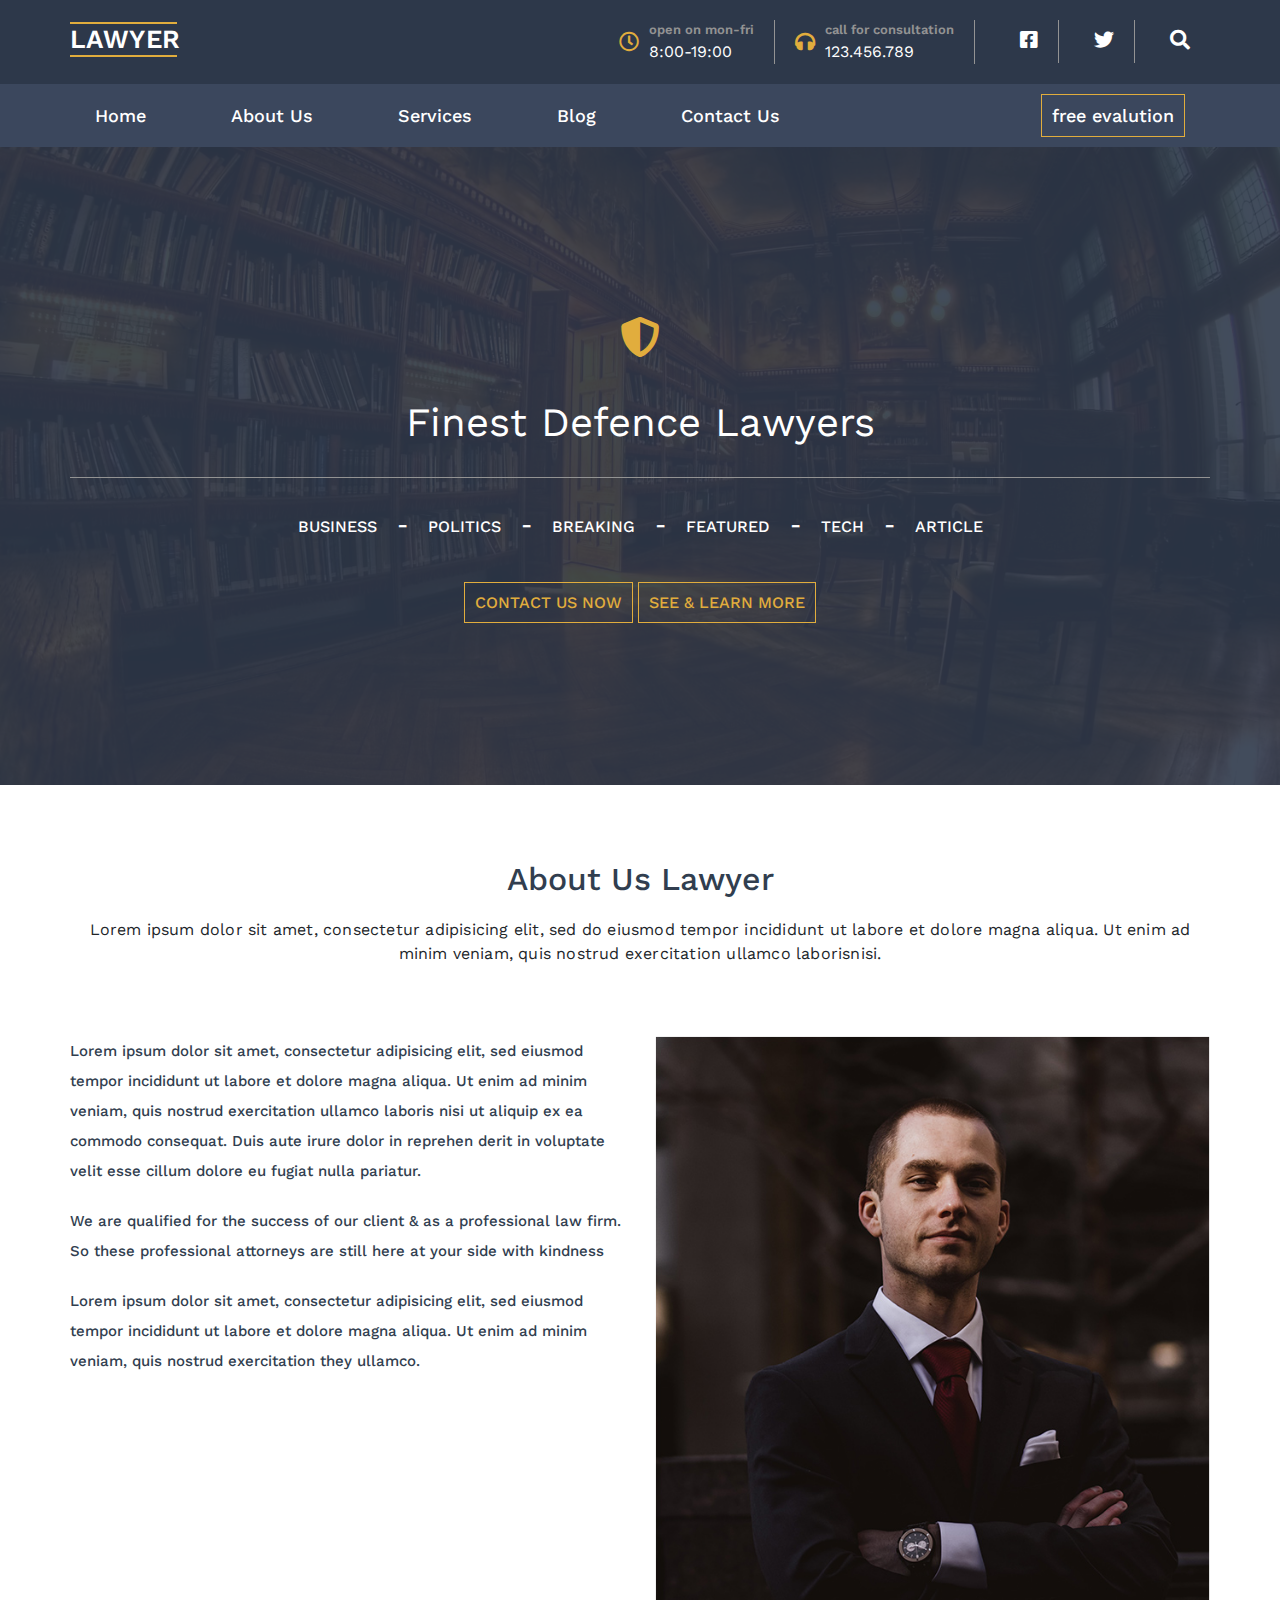
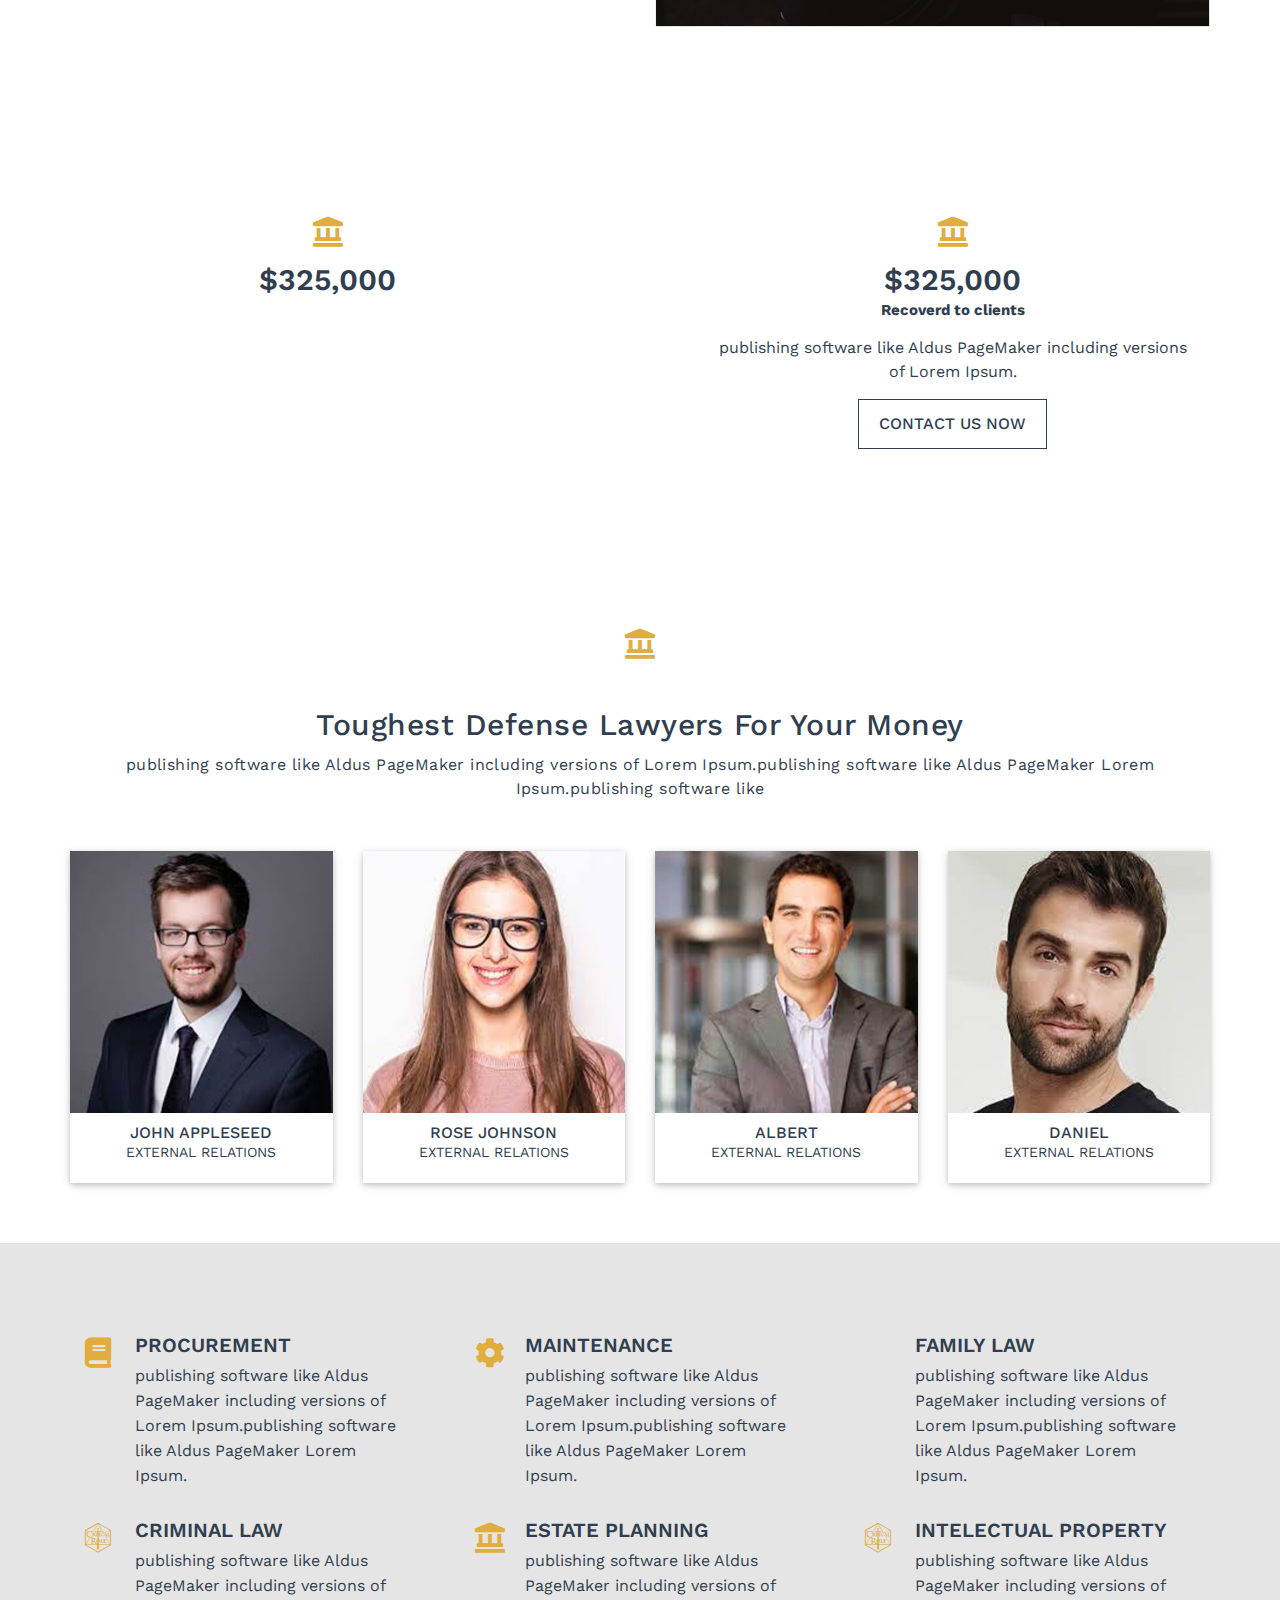
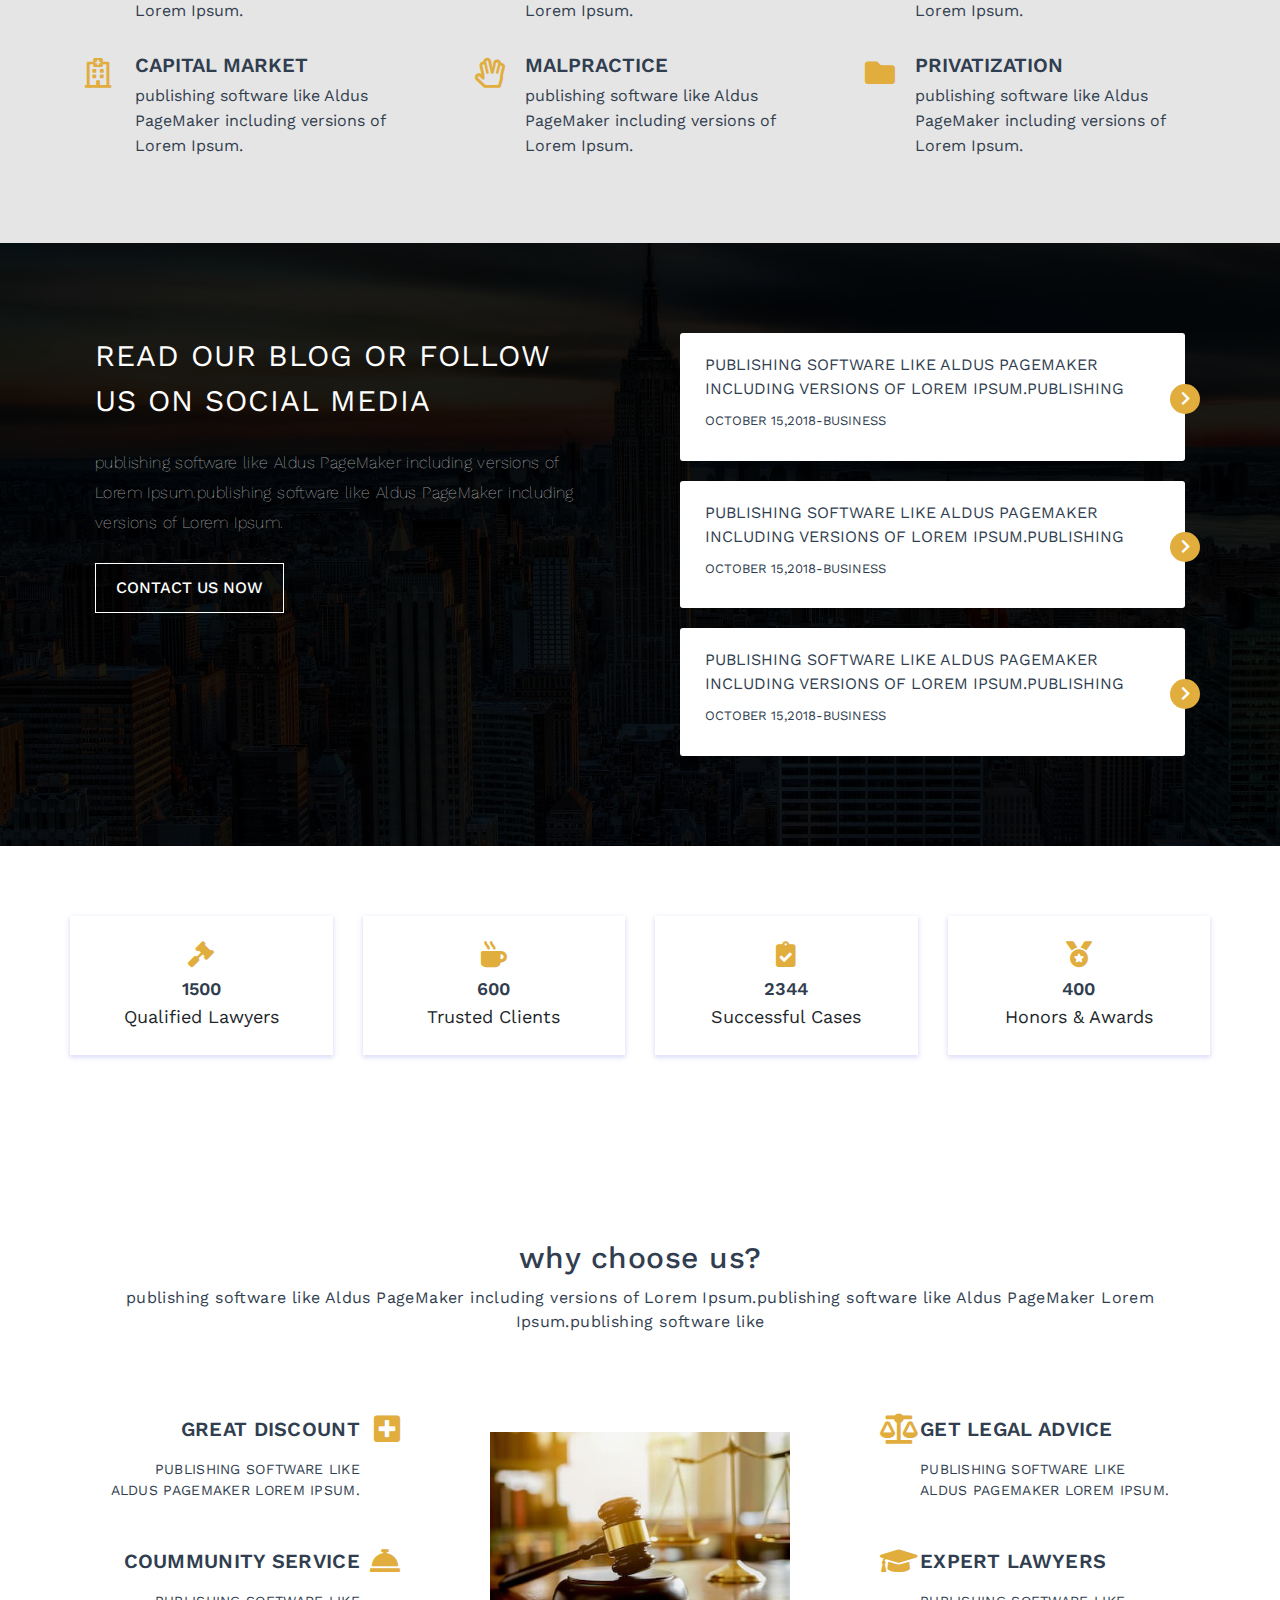
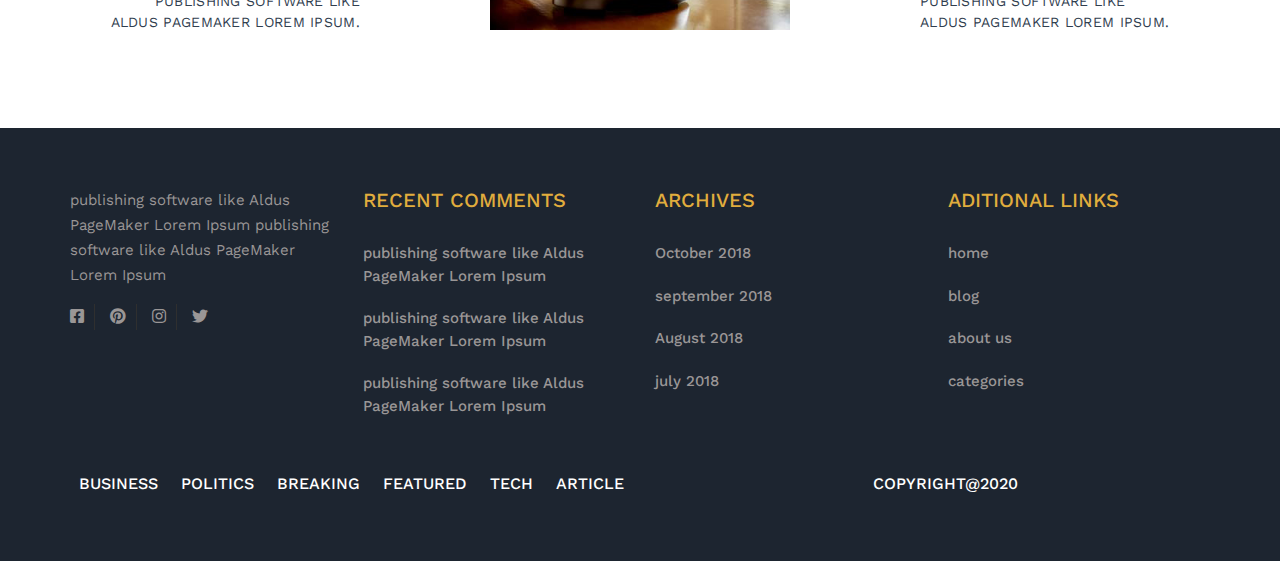
==== commit 95f8c762: "Update index.html" ====
--- a/index.html
+++ b/index.html
@@ -453,7 +453,7 @@
                 <div class="col-lg-4 col-md-4 col-12">
                     <div class="end-items-01">
                         <ul>
-                            <li><span>smarteye</span>copyright@2020</li>
+                            <li><span></span>copyright@2020</li>
                         </ul>
                     </div>
                 </div>
@@ -473,4 +473,4 @@
         })
       })
 </script>
-</html>+</html>
